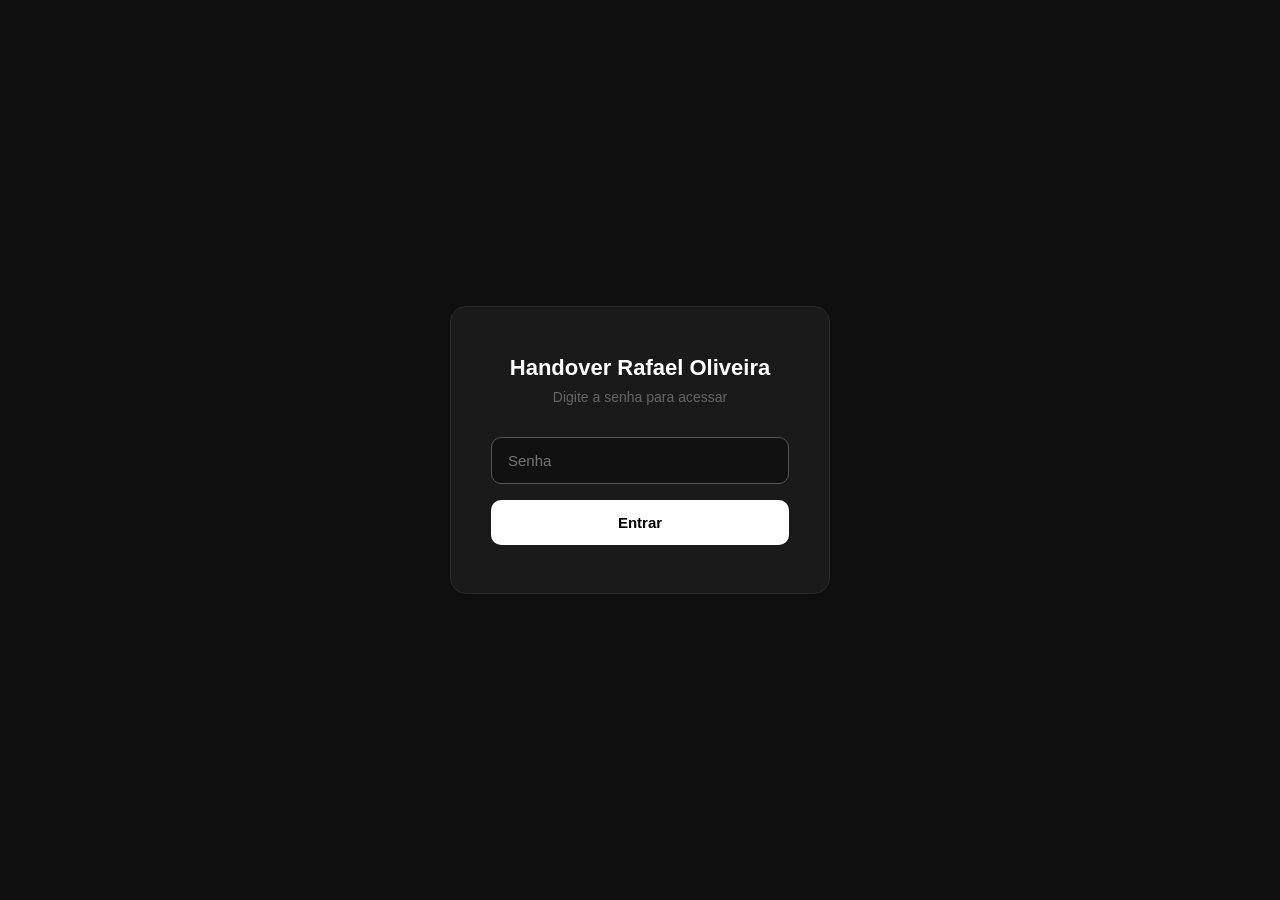
==== Handover Hub.html @ 0a09c005 "Initial deploy — Handover Rafael Oliveira" ====
<!DOCTYPE html>
<html lang="pt-BR">
<head>
<meta charset="UTF-8" />
<meta name="viewport" content="width=device-width, initial-scale=1.0" />
<title>Handover Hub — Base operacional de transição</title>
<script>if(sessionStorage.getItem('hh_auth')!=='1'){window.location.replace('index.html');}</script>
<link rel="stylesheet" href="styles.css" />
</head>
<body>
<div class="app">

  <!-- ===================== SIDEBAR ===================== -->
  <aside class="sidebar">
    <div class="brand" style="display:flex;flex-direction:column;align-items:center;gap:14px;padding:4px 8px 0;text-align:center;">
      <div style="width:210px;height:210px;border-radius:16px;overflow:hidden;border:2px solid #e9e9ee;box-shadow:0 4px 16px rgba(16,17,20,.08);flex:0 0 auto;">
        <img src="assets/profile.jpeg" alt="Foto de perfil" style="width:100%;height:100%;object-fit:cover;display:block;" />
      </div>
      <div style="display:flex;flex-direction:column;line-height:1.1;align-items:center;">
        <b style="font-family:'Space Grotesk',sans-serif;font-weight:700;font-size:17px;letter-spacing:-0.03em;color:#f5f5fa;">Rafael Oliveira</b>
        <span style="font-family:'Space Mono',monospace;font-size:9.5px;letter-spacing:0.14em;text-transform:uppercase;color:#8b8d96;margin-top:5px;">DIRETOR DE PRODUTOS DIGITAIS</span>
      </div>
    </div>

    <div class="nav-label">Navegação</div>
    <nav class="nav" id="nav">
      <button class="nav-item active" data-page="home">
        <svg viewBox="0 0 24 24" fill="none" stroke="currentColor"><path d="M3 10.5 12 3l9 7.5"/><path d="M5 9.5V21h14V9.5"/><path d="M9.5 21v-6h5v6"/></svg>
        Home
      </button>
      <button class="nav-item" data-page="clientes">
        <svg viewBox="0 0 24 24" fill="none" stroke="currentColor"><rect x="3" y="3" width="8" height="8" rx="1.5"/><rect x="13" y="3" width="8" height="8" rx="1.5"/><rect x="3" y="13" width="8" height="8" rx="1.5"/><rect x="13" y="13" width="8" height="8" rx="1.5"/></svg>
        Clientes
        <span class="count">10</span>
      </button>
      <button class="nav-item" data-page="time">
        <svg viewBox="0 0 24 24" fill="none" stroke="currentColor"><circle cx="9" cy="8" r="3.2"/><path d="M3.5 20a5.5 5.5 0 0 1 11 0"/><path d="M16 5.2a3.2 3.2 0 0 1 0 5.6"/><path d="M17.5 14.4A5.5 5.5 0 0 1 20.5 20"/></svg>
        Time
        <span class="count">18</span>
      </button>
      <button class="nav-item" data-page="matriz">
        <svg viewBox="0 0 24 24" fill="none" stroke="currentColor"><rect x="3" y="4" width="18" height="16" rx="2"/><path d="M3 9h18"/><path d="M3 14.5h18"/><path d="M9 9v11"/></svg>
        Matriz Geral
      </button>
      <button class="nav-item" data-page="docs">
        <svg viewBox="0 0 24 24" fill="none" stroke="currentColor"><path d="M14 2H6a2 2 0 0 0-2 2v16a2 2 0 0 0 2 2h12a2 2 0 0 0 2-2V8z"/><polyline points="14 2 14 8 20 8"/><line x1="16" y1="13" x2="8" y2="13"/><line x1="16" y1="17" x2="8" y2="17"/><polyline points="10 9 9 9 8 9"/></svg>
        Documentação
      </button>
    </nav>

    </aside>

  <!-- ===================== MAIN ===================== -->
  <main class="main">
    <div class="topbar">
      <div class="crumb">
        <span>Handover Hub</span>
        <span class="sep">/</span>
        <span class="now" id="crumbNow">Home</span>
      </div>
      <div class="spacer"></div>
      <span class="date">03 JUN 2026</span>
    </div>

    <!-- ============ HOME ============ -->
    <section class="page" id="page-home">
      <div class="page-head">
        <div class="kicker">Dashboard executivo</div>
        <h1>Handover para WPP Commerce</h1>
        <p class="sub">Base operacional de transição das contas, projetos, responsáveis e próximos passos.</p>
      </div>

      <div class="kpi-grid" style="margin-top:34px;">
        <div class="kpi">
          <div class="tag"><span class="d" style="background:var(--slate)"></span><span>Mapeadas</span></div>
          <div class="num">10</div>
          <div class="lbl">Clientes / frentes mapeadas</div>
        </div>
        <div class="kpi">
          <div class="tag"><span class="d" style="background:var(--green)"></span><span>Em execução</span></div>
          <div class="num">4</div>
          <div class="lbl">Projetos ativos</div>
        </div>
        <div class="kpi">
          <div class="tag"><span class="d" style="background:var(--blue)"></span><span>Recorrente</span></div>
          <div class="num">4</div>
          <div class="lbl">Contas em sustentação</div>
        </div>
        <div class="kpi">
          <div class="tag"><span class="d" style="background:var(--amber)"></span><span>Pipeline</span></div>
          <div class="num">1</div>
          <div class="lbl">Aguardando início</div>
        </div>
        <div class="kpi">
          <div class="tag"><span class="d" style="background:var(--violet)"></span><span>Comercial</span></div>
          <div class="num">1</div>
          <div class="lbl">Propostas em aberto</div>
        </div>
        <div class="kpi is-alert">
          <div class="tag"><span class="d" style="background:var(--red)"></span><span>Crítico</span></div>
          <div class="num">3</div>
          <div class="lbl">Projetos em risco alto</div>
        </div>
      </div>

      <!-- Atenção imediata -->
      <div class="section-head">
        <h2>Atenção imediata</h2>
        <span class="meta">PRIORIDADE MÁXIMA</span>
        <span class="rule"></span>
      </div>
      <div class="alert-card">
        <div class="stripe"></div>
        <div class="inner">
          <div class="top">
            <span class="nm">Blip · Novo site</span>
            <span class="badge green"><span class="bd"></span>Ativo em execução</span>
            <span class="badge red"><span class="bd"></span>Risco alto</span>
            <span class="badge type">Projeto · Tech · Produto</span>
          </div>
          <div class="alert-grid">
            <div class="field">
              <div class="k">NOVOS GESTORES RESPONSÁVEIS</div>
              <div class="v">Douglas Bortoliero · Mickael Riviere</div>
            </div>
            <div class="field">
              <div class="k">Frente principal</div>
              <div class="v lead">Novo site / Redesign / Wordpress / Elementor</div>
            </div>
            <div class="field">
              <div class="k">Próxima ação</div>
              <div class="v lead">Estamos atuando em cronograma reverso para 01/07, time desfalcado e alocado em outros projetos.</div>
            </div>
          </div>
          <div class="obs field">
            <div class="k">Observação</div>
            <div class="v">Projeto sensível, exige gestão próxima de cronograma, riscos, expectativas e comunicação. Acompanhamento político e operacional contínuo.</div>
          </div>
        </div>
      </div>

      <!-- Visão por status -->
      <div class="section-head">
        <h2>Visão por status</h2>
        <span class="meta">10 FRENTES</span>
        <span class="rule"></span>
      </div>
      <div class="status-cols">
        <div class="scol s-green">
          <div class="head">
            <div class="ttl"><span class="d" style="background:var(--green)"></span>Ativo em execução</div>
            <span class="ct">04</span>
          </div>
          <ul>
            <li><span class="mk" style="background:var(--green)"></span>Blip</li>
            <li><span class="mk" style="background:var(--green)"></span>Carvalho Hosken</li>
            <li><span class="mk" style="background:var(--green)"></span>Cyrela Vivaz</li>
            <li><span class="mk" style="background:var(--green)"></span>Texas Farm Bureau Insurance</li>
          </ul>
        </div>
        <div class="scol s-blue">
          <div class="head">
            <div class="ttl"><span class="d" style="background:var(--blue)"></span>Sustentação</div>
            <span class="ct">04</span>
          </div>
          <ul>
            <li><span class="mk" style="background:var(--blue)"></span>Cyrela</li>
            <li><span class="mk" style="background:var(--blue)"></span>Whirlpool</li>
            <li><span class="mk" style="background:var(--blue)"></span>Youse</li>
            <li><span class="mk" style="background:var(--blue)"></span>Potbelly</li>
          </ul>
        </div>
        <div class="scol s-amber">
          <div class="head">
            <div class="ttl"><span class="d" style="background:var(--amber)"></span>Aguardando início</div>
            <span class="ct">01</span>
          </div>
          <ul>
            <li><span class="mk" style="background:var(--amber)"></span>Red Robin</li>
          </ul>
        </div>
        <div class="scol s-violet">
          <div class="head">
            <div class="ttl"><span class="d" style="background:var(--violet)"></span>Proposta</div>
            <span class="ct">01</span>
          </div>
          <ul>
            <li><span class="mk" style="background:var(--violet)"></span>99 Academy</li>
          </ul>
        </div>
      </div>

    </section>

    <!-- ============ CLIENTES ============ -->
    <section class="page" id="page-clientes" hidden>
      <div class="page-head">
        <div class="kicker">Contas sob transição</div>
        <h1>Clientes e Projetos</h1>
        <p class="sub">Visão consolidada das contas sob transição, com status, responsáveis, time alocado e pontos de atenção.</p>
      </div>

      <div class="filters" id="filters">
        <button class="chip active" data-filter="todos">Todos <span class="ct">10</span></button>
        <button class="chip" data-filter="execucao">Ativo em execução <span class="ct">3</span></button>
        <button class="chip" data-filter="sustentacao">Sustentação <span class="ct">4</span></button>
        <button class="chip" data-filter="aguardando">Aguardando início <span class="ct">1</span></button>
        <button class="chip" data-filter="proposta">Proposta <span class="ct">1</span></button>
        <button class="chip" data-filter="risco">Risco alto <span class="ct">1</span></button>
      </div>

      <div class="client-list" id="clientGrid">
        <!-- cards injected below -->
      </div>
    </section>

    <!-- ============ TIME ============ -->
    <section class="page" id="page-time" hidden>
      <div class="page-head">
        <div class="kicker">Pessoas e alocação</div>
        <h1>Time sob minha gestão</h1>
        <p class="sub">Mapa das pessoas envolvidas nas frentes de continuidade, com função, projetos relacionados e percentual de alocação.</p>
      </div>
      <div class="team-grid" id="teamGrid"></div>
    </section>

    <!-- ============ MATRIZ ============ -->
    <section class="page" id="page-matriz" hidden>
      <div class="page-head">
        <div class="kicker">Consolidado operacional</div>
        <h1>Matriz Geral de Projetos</h1>
        <p class="sub">Tabela operacional consolidada com clientes, tipo de frente, novo responsável, próxima ação, risco e observações.</p>
      </div>
      <div class="table-wrap">
        <table class="matrix">
          <thead>
            <tr>
              <th>Cliente / Projeto</th>
              <th>Tipo</th>
              <th>Novo responsável WPP Commerce</th>
              <th>Próxima ação</th>
              <th>Risco</th>
              <th>Observações</th>
            </tr>
          </thead>
          <tbody id="matrixBody"></tbody>
        </table>
      </div>
      <div class="foot-note">
        <span>Campos marcados como</span><span class="ph">[ preencher ]</span><span>aguardam definição e devem ser atualizados ao longo da transição.</span>
      </div>
    </section>

      <!-- ============ DOCS ============ -->
    <section class="page" id="page-docs" hidden>
      <div class="page-head">
        <div class="kicker">Base de conhecimento</div>
        <h1>Documentação</h1>
        <p class="sub">Links e materiais de referência para a operação, transição e continuidade das contas.</p>
      </div>
      <div class="section-head"><h2>Sites e sistemas internos</h2><span class="rule"></span></div>
      <div class="client-list" id="docsAccList" style="margin-bottom:32px;">
        <div class="acc-item" id="doc-acc-jussi">
          <div class="acc-head">
            <div class="ah-name">
              <span class="nm">jussi.com.br</span>
              <span class="sub">Site institucional</span>
            </div>
            <div class="ah-meta"></div>
            <div class="ah-meta"></div>
            <div class="ah-badges"></div>
            <span class="acc-chevron"><svg viewBox="0 0 24 24" fill="none" stroke="currentColor"><polyline points="6 9 12 15 18 9"/></svg></span>
          </div>
          <div class="acc-body">
            <div class="ab-grid">
              <div class="field">
                <div class="k">GESTÃO</div>
                <div class="v lead">A gestão do site da Jussi está com o Mario Zuany no AWS da Jussi.</div>
              </div>
              <div class="field">
                <div class="k">FORMULÁRIOS DE CONTATO</div>
                <div class="v lead">Para acessar os formulários que entram pelo módulo de contato do site:
                  <a class="card-link" href="https://vs3437lc39.execute-api.us-east-1.amazonaws.com/default/sendMail?password=jussi-leads-2026" target="_blank" rel="noopener" style="margin-top:10px;display:inline-flex;align-items:center;">
                    <svg viewBox="0 0 24 24" fill="none" stroke="currentColor" stroke-width="1.7" style="width:14px;height:14px;margin-right:6px;flex-shrink:0;"><path d="M10 13a5 5 0 0 0 7 0l3-3a5 5 0 0 0-7-7l-1.5 1.5"/><path d="M14 11a5 5 0 0 0-7 0l-3 3a5 5 0 0 0 7 7l1.5-1.5"/></svg>
                    Acessar leads do formulário
                  </a>
                </div>
              </div>
            </div>
          </div>
        </div>
        <div class="acc-item">
          <div class="acc-head">
            <div class="ah-name">
              <span class="nm">Administração Geral dos emails Google Jussi</span>
              <span class="sub">Google Workspace</span>
            </div>
            <div class="ah-meta"></div>
            <div class="ah-meta"></div>
            <div class="ah-badges"></div>
            <span class="acc-chevron"><svg viewBox="0 0 24 24" fill="none" stroke="currentColor"><polyline points="6 9 12 15 18 9"/></svg></span>
          </div>
          <div class="acc-body">
            <div class="ab-grid">
              <div class="field">
                <div class="k">ADMINISTRADOR PRINCIPAL</div>
                <div class="v lead">Marcos Del Valle<br>
                  <a class="temail" href="mailto:marcos@jussi.com.br" style="margin-top:6px;display:inline-block;">marcos@jussi.com.br</a>
                </div>
              </div>
              <div class="field">
                <div class="k">PORTAL DE ADMINISTRAÇÃO</div>
                <div class="v lead">
                  <a class="card-link" href="https://admin.google.com/ac/accountsettings/profile?utm_source=app_launcher" target="_blank" rel="noopener" style="margin-top:4px;display:inline-flex;align-items:center;">
                    <svg viewBox="0 0 24 24" fill="none" stroke="currentColor" stroke-width="1.7" style="width:14px;height:14px;margin-right:6px;flex-shrink:0;"><path d="M10 13a5 5 0 0 0 7 0l3-3a5 5 0 0 0-7-7l-1.5 1.5"/><path d="M14 11a5 5 0 0 0-7 0l-3 3a5 5 0 0 0 7 7l1.5-1.5"/></svg>
                    Acessar Google Admin
                  </a>
                </div>
              </div>
            </div>
          </div>
        </div>
      </div>

      <div class="section-head"><h2>Ferramentas</h2><span class="rule"></span></div>
      <div class="client-list" id="docsToolsList" style="margin-bottom:32px;">
        <div class="acc-item">
          <div class="acc-head">
            <div class="ah-name">
              <span class="nm">Miro</span>
              <span class="sub">Colaboração visual</span>
            </div>
            <div class="ah-meta"></div>
            <div class="ah-meta"></div>
            <div class="ah-badges"></div>
            <span class="acc-chevron"><svg viewBox="0 0 24 24" fill="none" stroke="currentColor"><polyline points="6 9 12 15 18 9"/></svg></span>
          </div>
          <div class="acc-body">
            <div class="ab-grid">
              <div class="field">
                <div class="k">E-MAIL ADMINISTRADOR</div>
                <div class="v lead">
                  <a class="temail" href="mailto:financeiro@jussi.com.br" style="display:inline-block;">financeiro@jussi.com.br</a>
                </div>
              </div>
              <div class="field">
                <div class="k">PERMISSÕES</div>
                <div class="v lead">Controle de usuários e billing</div>
              </div>
            </div>
          </div>
        </div>
        <div class="acc-item">
          <div class="acc-head">
            <div class="ah-name">
              <span class="nm">SEMrush</span>
              <span class="sub">SEO &amp; Marketing</span>
            </div>
            <div class="ah-meta"></div>
            <div class="ah-meta"></div>
            <div class="ah-badges"></div>
            <span class="acc-chevron"><svg viewBox="0 0 24 24" fill="none" stroke="currentColor"><polyline points="6 9 12 15 18 9"/></svg></span>
          </div>
          <div class="acc-body">
            <div class="ab-grid">
              <div class="field">
                <div class="k">E-MAIL</div>
                <div class="v lead">
                  <a class="temail" href="mailto:seo.acessos@jussi.com.br" style="display:inline-block;">seo.acessos@jussi.com.br</a>
                </div>
              </div>
              <div class="field">
                <div class="k">SENHA</div>
                <div class="v lead" style="font-family:var(--font-mono);letter-spacing:0.05em;">Seo@2026</div>
              </div>
            </div>
          </div>
        </div>
        <div class="acc-item">
          <div class="acc-head">
            <div class="ah-name">
              <span class="nm">AppTweak</span>
              <span class="sub">ASO &amp; App Intelligence</span>
            </div>
            <div class="ah-meta"></div>
            <div class="ah-meta"></div>
            <div class="ah-badges">
              <span class="badge blue"><span class="bd"></span>Potbelly</span>
              <span class="badge type">Vendida em contrato</span>
            </div>
            <span class="acc-chevron"><svg viewBox="0 0 24 24" fill="none" stroke="currentColor"><polyline points="6 9 12 15 18 9"/></svg></span>
          </div>
          <div class="acc-body">
            <div class="ab-grid">
              <div class="field">
                <div class="k">CLIENTE</div>
                <div class="v lead">Potbelly — ferramenta vendida em contrato</div>
              </div>
              <div class="field">
                <div class="k">E-MAIL</div>
                <div class="v lead">
                  <a class="temail" href="mailto:potbelly.seotools@jussi.com.br" style="display:inline-block;">potbelly.seotools@jussi.com.br</a>
                </div>
              </div>
              <div class="field">
                <div class="k">SENHA</div>
                <div class="v lead" style="font-family:var(--font-mono);letter-spacing:0.05em;">SEOJussi2024!</div>
              </div>
            </div>
          </div>
        </div>
        <div class="acc-item">
          <div class="acc-head">
            <div class="ah-name">
              <span class="nm">Screaming Frog</span>
              <span class="sub">SEO</span>
            </div>
            <div class="ah-meta"></div>
            <div class="ah-meta"></div>
            <div class="ah-badges"></div>
            <span class="acc-chevron"><svg viewBox="0 0 24 24" fill="none" stroke="currentColor"><polyline points="6 9 12 15 18 9"/></svg></span>
          </div>
          <div class="acc-body">
            <div class="ab-grid">
              <div class="field">
                <div class="k">USUÁRIO</div>
                <div class="v lead" style="font-family:var(--font-mono);letter-spacing:0.05em;">seo2019</div>
              </div>
              <div class="field">
                <div class="k">SENHA</div>
                <div class="v lead" style="font-family:var(--font-mono);letter-spacing:0.05em;">Seojussi2019</div>
              </div>
            </div>
          </div>
        </div>
        <div class="acc-item">
          <div class="acc-head">
            <div class="ah-name">
              <span class="nm">Buddy.works</span>
              <span class="sub">CI/CD &amp; Deploy</span>
            </div>
            <div class="ah-meta"></div>
            <div class="ah-meta"></div>
            <div class="ah-badges"></div>
            <span class="acc-chevron"><svg viewBox="0 0 24 24" fill="none" stroke="currentColor"><polyline points="6 9 12 15 18 9"/></svg></span>
          </div>
          <div class="acc-body">
            <div class="ab-grid">
              <div class="field full">
                <div class="k">ACESSO</div>
                <div class="v lead">Mario Zuany — <a class="temail" href="mailto:mario.zuany@jussi.com.br" style="display:inline;">mario.zuany@jussi.com.br</a></div>
              </div>
            </div>
          </div>
        </div>
        <div class="acc-item">
          <div class="acc-head">
            <div class="ah-name">
              <span class="nm">AWS Jussi</span>
              <span class="sub">Cloud Infrastructure</span>
            </div>
            <div class="ah-meta"></div>
            <div class="ah-meta"></div>
            <div class="ah-badges"></div>
            <span class="acc-chevron"><svg viewBox="0 0 24 24" fill="none" stroke="currentColor"><polyline points="6 9 12 15 18 9"/></svg></span>
          </div>
          <div class="acc-body">
            <div class="ab-grid">
              <div class="field full">
                <div class="k">ACESSO</div>
                <div class="v lead">Mario Zuany — <a class="temail" href="mailto:mario.zuany@jussi.com.br" style="display:inline;">mario.zuany@jussi.com.br</a></div>
              </div>
            </div>
          </div>
        </div>
        <div class="acc-item">
          <div class="acc-head">
            <div class="ah-name">
              <span class="nm">Bitbucket</span>
              <span class="sub">Repositório de código</span>
            </div>
            <div class="ah-meta"></div>
            <div class="ah-meta"></div>
            <div class="ah-badges"></div>
            <span class="acc-chevron"><svg viewBox="0 0 24 24" fill="none" stroke="currentColor"><polyline points="6 9 12 15 18 9"/></svg></span>
          </div>
          <div class="acc-body">
            <div class="ab-grid">
              <div class="field full">
                <div class="k">ACESSO</div>
                <div class="v lead">Mario Zuany — <a class="temail" href="mailto:mario.zuany@jussi.com.br" style="display:inline;">mario.zuany@jussi.com.br</a></div>
              </div>
            </div>
          </div>
        </div>
      </div>

      <div class="section-head"><h2>Links importantes</h2><span class="rule"></span></div>
      <div class="card" style="padding:8px;">
        <div class="action-row action-row-2col">
          <span class="idx">01</span>
          <div><div class="ck">Documento</div><a class="card-link" href="https://904460af-c98c-4156-a7d8-f411d33a8865.claudeusercontent.com/v1/design/projects/904460af-c98c-4156-a7d8-f411d33a8865/serve/uploads/Novos%20gestores%20-%20IPD%20J%C3%BCssi.xlsx?t=d0e7472dbdd72bfd7b7713b0215a8631af87a5cc55091633d0e8e80821059837.ccc6e02a-0037-4035-b90c-afde2135a6f7.179d3700-16f3-4d0c-891f-793c3bf899e3.1780527859.fp&direct=1" target="_blank" rel="noopener" style="margin-top:4px;display:inline-flex;"><svg viewBox="0 0 24 24" fill="none" stroke="currentColor" stroke-width="1.7" style="width:14px;height:14px;margin-right:6px;"><path d="M10 13a5 5 0 0 0 7 0l3-3a5 5 0 0 0-7-7l-1.5 1.5"/><path d="M14 11a5 5 0 0 0-7 0l-3 3a5 5 0 0 0 7 7l1.5-1.5"/></svg> Novos gestores — IPD Jüssi.xlsx</a></div>
          <div><div class="ck">Descrição</div><div class="v lead">Mapeamento de novos gestores IPD Jüssi para WPP Commerce</div></div>
          </div>
        <div class="action-row action-row-2col">
          <span class="idx">02</span>
          <div><div class="ck">Documento</div><a class="card-link" href="https://docs.google.com/spreadsheets/d/1WzCMW3T7CoRFsC67zHWJkdzmmSABt04kD4ikTnphC2E/edit?gid=1046062129#gid=1046062129" target="_blank" rel="noopener" style="margin-top:4px;display:inline-flex;"><svg viewBox="0 0 24 24" fill="none" stroke="currentColor" stroke-width="1.7" style="width:14px;height:14px;margin-right:6px;"><path d="M10 13a5 5 0 0 0 7 0l3-3a5 5 0 0 0-7-7l-1.5 1.5"/><path d="M14 11a5 5 0 0 0-7 0l-3 3a5 5 0 0 0 7 7l1.5-1.5"/></svg> Controle interno de faturamento Whirlpool — Jüssi</a></div>
          <div><div class="ck">Descrição</div><div class="v lead">Controle interno de faturamento Whirlpool — Jüssi</div></div>
        </div>
        <div class="action-row action-row-2col">
          <span class="idx">03</span>
          <div><div class="ck">Documento</div><a class="card-link" href="https://docs.google.com/spreadsheets/d/1P5_ISv_azpzKm2O44WyDeuB-LhOD38kiWl5KU2Yjz_8/edit?gid=1326159355#gid=1326159355" target="_blank" rel="noopener" style="margin-top:4px;display:inline-flex;"><svg viewBox="0 0 24 24" fill="none" stroke="currentColor" stroke-width="1.7" style="width:14px;height:14px;margin-right:6px;"><path d="M10 13a5 5 0 0 0 7 0l3-3a5 5 0 0 0-7-7l-1.5 1.5"/><path d="M14 11a5 5 0 0 0-7 0l-3 3a5 5 0 0 0 7 7l1.5-1.5"/></svg> Planilha de fornecedores da Whirlpool</a></div>
          <div><div class="ck">Descrição</div><div class="v lead">Planilha de fornecedores da Whirlpool</div></div>
          </div>
      </div>
    </section>

</main>
</div>

<script src="app.js"></script>
</body>
</html>
---- styles.css ----
/* ============================================================
   HANDOVER HUB — Design System
   WPP-inspired: editorial, monochrome, executive, operational
   ============================================================ */

@import url('https://fonts.googleapis.com/css2?family=Space+Grotesk:wght@400;500;600;700&family=Manrope:wght@400;500;600;700;800&family=Space+Mono:wght@400;700&display=swap');

:root {
  /* Surfaces */
  --bg:            #0e0e11;
  --bg-deep:       #0a0a0d;
  --card:          #17171c;
  --card-2:        #1c1c22;

  /* Ink */
  --ink:           #e8e8f0;
  --ink-strong:    #f5f5fa;
  --ink-2:         #9898a8;
  --ink-3:         #5e5e70;
  --ink-4:         #3a3a48;

  /* Lines */
  --line:          #242430;
  --line-2:        #2c2c3a;
  --line-strong:   #38384a;

  /* Institutional accent */
  --accent:        #f5f5fa;
  --accent-soft:   #1e1e28;

  /* Functional — vivid on dark */
  --green:         oklch(0.72 0.16 155);
  --green-bg:      oklch(0.2 0.05 155);
  --green-bd:      oklch(0.3 0.09 155);

  --amber:         oklch(0.78 0.16 70);
  --amber-bg:      oklch(0.2 0.06 75);
  --amber-bd:      oklch(0.3 0.1 75);

  --red:           oklch(0.7 0.2 25);
  --red-bg:        oklch(0.18 0.06 25);
  --red-bd:        oklch(0.3 0.1 25);

  --blue:          oklch(0.72 0.17 250);
  --blue-bg:       oklch(0.18 0.05 250);
  --blue-bd:       oklch(0.3 0.09 255);

  --violet:        oklch(0.72 0.18 295);
  --violet-bg:     oklch(0.18 0.05 295);
  --violet-bd:     oklch(0.3 0.09 295);

  --slate:         oklch(0.65 0.015 260);
  --slate-bg:      oklch(0.2 0.007 260);
  --slate-bd:      oklch(0.3 0.01 260);

  /* Shadows */
  --sh-sm: 0 1px 2px rgba(0,0,0,.3), 0 1px 3px rgba(0,0,0,.2);
  --sh-md: 0 1px 2px rgba(0,0,0,.4), 0 4px 16px rgba(0,0,0,.3);
  --sh-lg: 0 2px 4px rgba(0,0,0,.4), 0 12px 32px rgba(0,0,0,.4);

  --r-sm: 8px;
  --r-md: 12px;
  --r-lg: 16px;
  --r-xl: 22px;

  --sidebar-w: 320px;
  --maxw: 1320px;

  --font-display: 'Space Grotesk', system-ui, sans-serif;
  --font-ui: 'Manrope', system-ui, sans-serif;
  --font-mono: 'Space Mono', ui-monospace, monospace;
}

* { box-sizing: border-box; margin: 0; padding: 0; }

html { -webkit-font-smoothing: antialiased; text-rendering: optimizeLegibility; }

body {
  font-family: var(--font-ui);
  background: var(--bg);
  color: var(--ink);
  font-size: 15px;
  line-height: 1.5;
  letter-spacing: -0.005em;
}

::selection { background: var(--ink); color: #fff; }

/* ---------- Layout shell ---------- */
.app { display: flex; min-height: 100vh; }

.sidebar {
  width: var(--sidebar-w);
  flex: 0 0 var(--sidebar-w);
  background: var(--card);
  border-right: 1px solid var(--line);
  position: sticky;
  top: 0;
  height: 100vh;
  display: flex;
  flex-direction: column;
  padding: 26px 18px 18px;
  z-index: 20;
}

.brand { display: flex; flex-direction: column; align-items: center; gap: 14px; padding: 4px 8px 0; text-align: center; }
.brand-photo {
  width: 300px; height: 300px; border-radius: 20px; overflow: hidden;
  border: 2px solid var(--line-2); box-shadow: var(--sh-md); flex: 0 0 auto;
}
.brand-photo img { width: 100%; height: 100%; object-fit: cover; display: block; }
.brand .wm { display: flex; flex-direction: column; line-height: 1.1; align-items: center; }
.brand .wm b {
  font-family: var(--font-display); font-weight: 700; font-size: 17px;
  letter-spacing: -0.03em; color: var(--ink-strong);
}
.brand .wm span {
  font-family: var(--font-mono); font-size: 9.5px; letter-spacing: 0.14em;
  text-transform: uppercase; color: var(--ink-3); margin-top: 5px;
}

.nav-label {
  font-family: var(--font-mono); font-size: 10px; letter-spacing: 0.16em;
  text-transform: uppercase; color: var(--ink-strong);
  padding: 0 10px; margin: 30px 0 10px;
}

.nav { display: flex; flex-direction: column; gap: 3px; }
.nav-item {
  display: flex; align-items: center; gap: 12px;
  padding: 10px 11px; border-radius: 10px;
  color: var(--ink-2); font-weight: 600; font-size: 14.5px;
  cursor: pointer; border: none; background: none; width: 100%;
  text-align: left; transition: background .16s, color .16s;
  letter-spacing: -0.01em; font-family: var(--font-ui);
}
.nav-item svg { width: 19px; height: 19px; flex: 0 0 auto; stroke-width: 1.7; }
.nav-item:hover { background: var(--bg-deep); color: var(--ink); }
.nav-item.active { background: #ffffff; color: #0b0b0d; }
.nav-item .count {
  margin-left: auto; font-family: var(--font-mono); font-size: 11px;
  color: var(--ink-4); background: var(--bg-deep); border-radius: 6px;
  padding: 2px 7px; font-weight: 700;
}
.nav-item.active .count { background: rgba(255,255,255,.16); color: rgba(255,255,255,.8); }

.side-foot { margin-top: auto; padding: 14px 12px 4px; border-top: 1px solid var(--line); }
.side-foot .row { display: flex; align-items: center; gap: 9px; }
.side-foot .dot { width: 8px; height: 8px; border-radius: 50%; background: var(--green); box-shadow: 0 0 0 3px var(--green-bg); }
.side-foot b { font-size: 12.5px; color: var(--ink); font-weight: 700; }
.side-foot p { font-size: 11.5px; color: var(--ink-3); margin-top: 7px; line-height: 1.45; }

/* ---------- Main ---------- */
.main { flex: 1 1 auto; min-width: 0; display: flex; flex-direction: column; }

.topbar {
  position: sticky; top: 0; z-index: 15;
  display: flex; align-items: center; gap: 16px;
  padding: 15px 40px;
  background: rgba(14,14,17,.88);
  backdrop-filter: saturate(180%) blur(12px);
  border-bottom: 1px solid var(--line);
}
.crumb { display: flex; align-items: center; gap: 9px; font-size: 13px; color: var(--ink-3); font-weight: 600; }
.crumb .sep { color: var(--ink-4); }
.crumb .now { color: var(--ink); }
.topbar .spacer { flex: 1; }
.pill-live {
  display: inline-flex; align-items: center; gap: 8px;
  font-size: 12.5px; font-weight: 700; color: var(--ink);
  background: var(--card); border: 1px solid var(--line-2);
  padding: 7px 13px; border-radius: 999px; box-shadow: var(--sh-sm); display: none;
}
.pill-live .dot { width: 7px; height: 7px; border-radius: 50%; background: var(--green); }
.pill-live .dot::after { content:''; }
.topbar .date { font-family: var(--font-mono); font-size: 12px; color: var(--ink-3); letter-spacing: .02em; }

.page { padding: 38px 40px 64px; max-width: var(--maxw); width: 100%; margin: 0 auto; }
.page[hidden] { display: none; }

/* ---------- Page header ---------- */
.kicker {
  font-family: var(--font-mono); font-size: 11px; letter-spacing: 0.18em;
  text-transform: uppercase; color: var(--ink-3); margin-bottom: 14px;
  display: flex; align-items: center; gap: 10px;
}
.kicker::before { content:''; width: 22px; height: 1px; background: var(--ink-4); }
.page-head h1 {
  font-family: var(--font-display); font-weight: 700; font-size: 38px;
  letter-spacing: -0.035em; color: var(--ink-strong); line-height: 1.04;
}
.page-head .sub { color: var(--ink-2); font-size: 16px; margin-top: 12px; max-width: 720px; line-height: 1.5; }

.section-head { display: flex; align-items: baseline; gap: 14px; margin: 44px 0 18px; }
.section-head h2 {
  font-family: var(--font-display); font-weight: 600; font-size: 19px;
  letter-spacing: -0.02em; color: var(--ink-strong);
}
.section-head .meta { font-family: var(--font-mono); font-size: 11px; color: var(--ink-3); letter-spacing: .04em; }
.section-head .rule { flex: 1; height: 1px; background: var(--line-2); align-self: center; }

/* ---------- Cards ---------- */
.card { background: var(--card); border: 1px solid var(--line); border-radius: var(--r-lg); box-shadow: var(--sh-sm); }

/* KPI grid */
.kpi-grid { display: grid; grid-template-columns: repeat(6, 1fr); gap: 14px; }
.kpi {
  background: var(--card); border: 1px solid var(--line); border-radius: var(--r-md);
  padding: 18px 18px 16px; box-shadow: var(--sh-sm); position: relative; overflow: hidden;
  transition: box-shadow .18s, transform .18s, border-color .18s;
}
.kpi:hover { box-shadow: var(--sh-md); transform: translateY(-2px); }
.kpi .tag { display: flex; align-items: center; gap: 7px; }
.kpi .tag .d { width: 8px; height: 8px; border-radius: 2px; }
.kpi .tag span {
  font-family: var(--font-mono); font-size: 10px; letter-spacing: .08em;
  text-transform: uppercase; color: var(--ink-3); font-weight: 700;
}
.kpi .num { font-family: var(--font-display); font-weight: 700; font-size: 46px; letter-spacing: -0.04em; color: var(--ink-strong); line-height: 1; margin: 16px 0 8px; }
.kpi .lbl { font-size: 12.5px; color: var(--ink-2); font-weight: 600; line-height: 1.35; }
.kpi.is-alert { border-color: var(--red-bd); background: linear-gradient(180deg, var(--red-bg), var(--card) 60%); }
.kpi.is-alert .num { color: var(--red); }

/* ---------- Badges ---------- */
.badge {
  display: inline-flex; align-items: center; gap: 6px;
  font-size: 12px; font-weight: 700; letter-spacing: -0.01em;
  padding: 4px 10px; border-radius: 999px; white-space: nowrap;
  border: 1px solid transparent; line-height: 1.3;
}
.badge .bd { width: 6px; height: 6px; border-radius: 50%; }
.badge.green  { color: var(--green);  background: var(--green-bg);  border-color: var(--green-bd); }
.badge.green .bd  { background: var(--green); }
.badge.amber  { color: var(--amber);  background: var(--amber-bg);  border-color: var(--amber-bd); }
.badge.amber .bd  { background: var(--amber); }
.badge.red    { color: var(--red);    background: var(--red-bg);    border-color: var(--red-bd); }
.badge.red .bd    { background: var(--red); }
.badge.blue   { color: var(--blue);   background: var(--blue-bg);   border-color: var(--blue-bd); }
.badge.blue .bd   { background: var(--blue); }
.badge.violet { color: var(--violet); background: var(--violet-bg); border-color: var(--violet-bd); }
.badge.violet .bd { background: var(--violet); }
.badge.slate  { color: var(--slate);  background: var(--slate-bg);  border-color: var(--slate-bd); }
.badge.slate .bd  { background: var(--slate); }

.badge.type {
  color: var(--ink-2); background: transparent; border-color: var(--line-2);
  font-family: var(--font-mono); font-size: 10.5px; font-weight: 700;
  text-transform: uppercase; letter-spacing: .06em; padding: 3px 9px;
}

/* Placeholder tag */
.ph {
  font-family: var(--font-mono); font-size: 11.5px; font-weight: 400;
  color: var(--ink-4); background: repeating-linear-gradient(45deg, #fafafb, #fafafb 6px, #f3f3f5 6px, #f3f3f5 12px);
  border: 1px dashed var(--line-strong); border-radius: 6px;
  padding: 2px 8px; display: inline-block; letter-spacing: -0.01em;
}

/* ---------- Atenção imediata ---------- */
.alert-card {
  border: 1px solid var(--red-bd); border-radius: var(--r-lg);
  background: linear-gradient(115deg, var(--red-bg), var(--card) 42%);
  box-shadow: var(--sh-md); overflow: hidden; display: grid;
  grid-template-columns: 6px 1fr;
}
.alert-card .stripe { background: var(--red); }
.alert-card .inner { padding: 26px 28px; }
.alert-card .top { display: flex; align-items: center; gap: 12px; flex-wrap: wrap; }
.alert-card .top .nm { font-family: var(--font-display); font-weight: 700; font-size: 24px; letter-spacing: -0.025em; color: var(--ink-strong); }
.alert-grid { display: grid; grid-template-columns: repeat(3, 1fr); gap: 22px 32px; margin-top: 22px; }
.field .k { font-family: var(--font-mono); font-size: 10px; letter-spacing: .1em; text-transform: uppercase; color: var(--ink-3); font-weight: 700; margin-bottom: 7px; }
.field .v { font-size: 14.5px; color: var(--ink); font-weight: 600; line-height: 1.45; }
.field .v.lead { font-weight: 500; color: var(--ink-2); }
.alert-card .obs { margin-top: 22px; padding-top: 20px; border-top: 1px solid var(--red-bd); }
.alert-card .obs .v { font-weight: 500; color: var(--ink-2); max-width: 880px; }

/* ---------- Status columns ---------- */
.status-cols { display: grid; grid-template-columns: repeat(4, 1fr); gap: 16px; }
.scol {
  background: var(--card); border: 1px solid var(--line-2); border-radius: var(--r-md);
  padding: 0 0 14px; box-shadow: var(--sh-sm); overflow: hidden;
  border-top: 3px solid var(--slate);
}
.scol.s-green  { border-top-color: var(--green); }
.scol.s-blue   { border-top-color: var(--blue); }
.scol.s-amber  { border-top-color: var(--amber); }
.scol.s-violet { border-top-color: var(--violet); }

.scol .head {
  display: flex; align-items: center; justify-content: space-between;
  padding: 15px 16px; margin-bottom: 12px; border-bottom: 1px solid var(--line);
}
.scol.s-green  .head { background: var(--green-bg); }
.scol.s-blue   .head { background: var(--blue-bg); }
.scol.s-amber  .head { background: var(--amber-bg); }
.scol.s-violet .head { background: var(--violet-bg); }

.scol .head .ttl { display: flex; align-items: center; gap: 9px; font-weight: 700; font-size: 14px; letter-spacing: -0.01em; }
.scol .head .ttl .d { width: 9px; height: 9px; border-radius: 3px; }
.scol.s-green  .head .ttl { color: var(--green); }
.scol.s-blue   .head .ttl { color: var(--blue); }
.scol.s-amber  .head .ttl { color: var(--amber); }
.scol.s-violet .head .ttl { color: var(--violet); }

.scol .head .ct {
  font-family: var(--font-mono); font-size: 12px; font-weight: 700; color: #fff;
  background: var(--slate); border-radius: 6px; padding: 2px 8px; line-height: 1.4;
}
.scol.s-green  .head .ct { background: var(--green); }
.scol.s-blue   .head .ct { background: var(--blue); }
.scol.s-amber  .head .ct { background: var(--amber); }
.scol.s-violet .head .ct { background: var(--violet); }

.scol ul { list-style: none; display: flex; flex-direction: column; gap: 8px; padding: 0 14px; }
.scol li {
  display: flex; align-items: center; gap: 11px; font-size: 14.5px; font-weight: 700;
  color: var(--ink-strong); padding: 11px 13px; background: var(--card);
  border: 1px solid var(--line-2); border-radius: var(--r-sm); box-shadow: var(--sh-sm);
  transition: border-color .14s, transform .14s;
}
.scol li:hover { transform: translateX(2px); }
.scol.s-green  li:hover { border-color: var(--green-bd); }
.scol.s-blue   li:hover { border-color: var(--blue-bd); }
.scol.s-amber  li:hover { border-color: var(--amber-bd); }
.scol.s-violet li:hover { border-color: var(--violet-bd); }
.scol li .mk { width: 5px; height: 20px; border-radius: 3px; flex: 0 0 auto; }

/* ---------- Próximas ações table-ish ---------- */
.actions-card { padding: 8px 8px; }
.action-row { display: grid; grid-template-columns: 28px 1fr 1.1fr 0.7fr; gap: 18px; align-items: center; padding: 16px 16px; border-radius: var(--r-sm); }
.action-row + .action-row { border-top: 1px solid var(--line); }
.action-row .idx { font-family: var(--font-mono); font-size: 12px; color: var(--ink-4); font-weight: 700; }
.action-row .ck { font-family: var(--font-mono); font-size: 10px; letter-spacing: .1em; text-transform: uppercase; color: var(--ink-3); margin-bottom: 6px; }

/* ---------- Clientes accordion ---------- */
.filters { display: flex; flex-wrap: wrap; gap: 9px; margin: 28px 0 4px; }
.chip {
  font-family: var(--font-ui); font-size: 13px; font-weight: 600; color: var(--ink-2);
  background: var(--card); border: 1px solid var(--line-2); border-radius: 999px;
  padding: 8px 15px; cursor: pointer; transition: all .15s; display: inline-flex; align-items: center; gap: 8px;
}
.chip .ct { font-family: var(--font-mono); font-size: 11px; color: var(--ink-4); font-weight: 700; }
.chip:hover { border-color: var(--line-strong); color: var(--ink); }
.chip.active { background: #f5f5fa; color: #0e0e11; border-color: #f5f5fa; }
.chip.active .ct { color: rgba(14,14,17,.6); }

.client-list { display: flex; flex-direction: column; gap: 10px; margin-top: 22px; }

.acc-item {
  background: var(--card); border: 1px solid var(--line-2); border-radius: var(--r-lg);
  box-shadow: var(--sh-sm); overflow: hidden;
  border-left: 4px solid var(--slate);
  transition: box-shadow .18s;
}
.acc-item.open { box-shadow: var(--sh-md); }
.acc-item.risk-alto  { border-left-color: var(--red); }
.acc-item.risk-medio { border-left-color: var(--amber); }
.acc-item.risk-baixo { border-left-color: var(--green); }
.acc-item.risk-val   { border-left-color: var(--slate); }

.acc-head {
  display: grid;
  grid-template-columns: minmax(200px, 2fr) minmax(120px, 1fr) minmax(120px, 1fr) 32px;
  gap: 10px 24px;
  align-items: center;
  padding: 16px 20px;
  cursor: pointer;
  user-select: none;
  transition: background .14s;
}
.acc-head:hover { background: var(--card-2); }

.acc-head .ah-name { display: flex; flex-direction: column; gap: 4px; min-width: 0; }
.acc-head .ah-name .sub { font-family: var(--font-mono); font-size: 10px; letter-spacing: .1em; text-transform: uppercase; color: var(--ink-3); font-weight: 700; }
.acc-head .ah-name .nm { font-family: var(--font-display); font-weight: 700; font-size: 17px; letter-spacing: -0.025em; color: var(--ink-strong); white-space: nowrap; overflow: hidden; text-overflow: ellipsis; }
.acc-head .ah-name .ah-badges { margin-top: 6px; }

.acc-head .ah-meta { display: flex; flex-direction: column; gap: 3px; }
.acc-head .ah-meta .mk { font-family: var(--font-mono); font-size: 10px; letter-spacing: .08em; text-transform: uppercase; color: var(--ink-3); font-weight: 700; }
.acc-head .ah-meta .mv { font-size: 13px; color: var(--ink-2); font-weight: 600; max-width: 220px; white-space: nowrap; overflow: hidden; text-overflow: ellipsis; }

.acc-head .ah-badges { display: flex; gap: 7px; flex-wrap: wrap; align-items: center; }

.acc-chevron {
  width: 28px; height: 28px; display: grid; place-items: center;
  border-radius: 8px; background: var(--card-2); border: 1px solid var(--line);
  color: var(--ink-3); transition: transform .22s, background .15s; flex: 0 0 auto;
  align-self: center;
}
.acc-item.open .acc-chevron { transform: rotate(180deg); background: var(--accent-soft); }
.acc-chevron svg { width: 14px; height: 14px; stroke-width: 2.2; }

.acc-body { display: none; padding: 0 24px 22px; border-top: 1px solid var(--line); }
.acc-item.open .acc-body { display: block; }
.acc-body .ab-grid { display: grid; grid-template-columns: 1fr 1fr; gap: 18px 28px; padding-top: 20px; }
.acc-body .ab-grid .field.full { grid-column: 1 / -1; }

.team-table { display: flex; flex-direction: column; gap: 6px; margin-top: 10px; }
.trow {
  display: grid; grid-template-columns: 1.6fr 1.6fr 1.6fr; gap: 10px 16px;
  align-items: center; padding: 9px 12px; border-radius: var(--r-sm);
  background: var(--card-2); border: 1px solid var(--line); font-size: 13px;
}
.tgroup-label {
  font-family: var(--font-mono); font-size: 10px; letter-spacing: .12em;
  text-transform: uppercase; color: var(--blue); font-weight: 700;
  padding: 10px 0 4px; border-top: 1px solid var(--line); margin-top: 4px;
}
.tgroup-label:first-child { border-top: none; margin-top: 0; padding-top: 6px; }
.tperson { display: flex; align-items: center; gap: 10px; }
.tavatar { width: 36px; height: 36px; border-radius: 9px; object-fit: cover; flex: 0 0 auto; border: 1px solid var(--line-2); }
.tavatar-init {
  width: 36px; height: 36px; border-radius: 9px; flex: 0 0 auto;
  background: var(--card-2); border: 1px solid var(--line-2);
  display: grid; place-items: center;
  font-family: var(--font-display); font-weight: 700; font-size: 15px; color: var(--ink-2);
}
.tname  { font-weight: 700; color: var(--ink-strong); }
.trole  { color: var(--ink-2); font-size: 12.5px; }
.temail { color: var(--blue); font-size: 12px; font-family: var(--font-mono); text-decoration: none; }
.temail:hover { text-decoration: underline; }

.acc-body .ab-foot {
  margin-top: 18px; padding-top: 16px; border-top: 1px solid var(--line);
  display: flex; align-items: flex-start; justify-content: space-between; gap: 20px; flex-wrap: wrap;
}
.card-link { display: inline-flex; align-items: center; gap: 7px; font-size: 13px; font-weight: 600; color: var(--blue); text-decoration: none; }
.card-link svg { width: 14px; height: 14px; stroke-width: 1.8; }
.card-link:hover { text-decoration: underline; opacity: .85; }
.team-chips { display: flex; flex-wrap: wrap; gap: 7px; }
.tchip { font-size: 12.5px; font-weight: 600; color: var(--ink); background: var(--card-2); border: 1px solid var(--line-2); border-radius: 7px; padding: 4px 10px; }


/* ---------- Time ---------- */
.team-grid { display: grid; grid-template-columns: repeat(3, 1fr); gap: 18px; margin-top: 26px; }
.person {
  background: var(--card); border: 1px solid var(--line); border-radius: var(--r-lg);
  box-shadow: var(--sh-sm); padding: 24px; transition: box-shadow .18s, transform .18s;
}
.person:hover { box-shadow: var(--sh-md); transform: translateY(-2px); }
.person .top { display: flex; align-items: center; gap: 16px; }
.avatar {
  width: 64px; height: 64px; border-radius: 14px; flex: 0 0 auto;
  display: grid; place-items: center; font-family: var(--font-display); font-weight: 700;
  font-size: 20px; letter-spacing: -0.03em; color: #fff; background: var(--ink-strong);
}
.person .top .who h3 { font-family: var(--font-display); font-weight: 700; font-size: 19px; letter-spacing: -0.025em; color: var(--ink-strong); }
.person .top .who .role { font-size: 13px; color: var(--ink-2); margin-top: 4px; font-weight: 600; display: flex; align-items: center; gap: 8px; }
.person .body { margin-top: 20px; display: flex; flex-direction: column; gap: 18px; }
.person .alloc { margin-top: 4px; }
.person .alloc .bar { height: 8px; background: var(--bg-deep); border-radius: 999px; overflow: hidden; margin-top: 9px; border: 1px solid var(--line); }
.person .alloc .bar i { display: block; height: 100%; background: var(--ink-strong); border-radius: 999px; }
.person .alloc .barrow { display: flex; align-items: center; justify-content: space-between; }
.person .alloc .barrow b { font-family: var(--font-mono); font-size: 12px; color: var(--ink-3); }

/* ---------- Matriz table ---------- */
.table-wrap { margin-top: 26px; background: var(--card); border: 1px solid var(--line); border-radius: var(--r-lg); box-shadow: var(--sh-sm); overflow: hidden; }
table.matrix { width: 100%; border-collapse: collapse; }
table.matrix thead th {
  text-align: left; font-family: var(--font-mono); font-size: 10.5px; letter-spacing: .1em;
  text-transform: uppercase; color: var(--ink-3); font-weight: 700;
  padding: 16px 18px; border-bottom: 1px solid var(--line-2); background: var(--card-2); white-space: nowrap;
}
table.matrix tbody td { padding: 17px 18px; border-bottom: 1px solid var(--line); vertical-align: top; font-size: 13.5px; color: var(--ink-2); line-height: 1.5; }
table.matrix tbody tr:last-child td { border-bottom: none; }
table.matrix tbody tr { transition: background .14s; }
table.matrix tbody tr:hover { background: var(--card-2); }
table.matrix .cli { font-family: var(--font-display); font-weight: 700; font-size: 15px; letter-spacing: -0.02em; color: var(--ink-strong); }
table.matrix .obs { color: var(--ink-3); font-size: 12.5px; }
table.matrix td.center { text-align: left; }

/* Team table inside card */
.team-table { display: flex; flex-direction: column; gap: 6px; margin-top: 10px; }
.trow {
  display: grid; grid-template-columns: 1.2fr 1.5fr 1.6fr; gap: 10px 16px;
  align-items: center; padding: 9px 12px; border-radius: var(--r-sm);
  background: var(--card-2); border: 1px solid var(--line);
  font-size: 13px;
}
.tname  { font-weight: 700; color: var(--ink-strong); }
.trole  { color: var(--ink-2); font-size: 12.5px; }
.temail { color: var(--blue); font-size: 12px; font-family: var(--font-mono); text-decoration: none; }
.temail:hover { text-decoration: underline; }

/* Card footer full-width layout */
.client-card .cf { margin-top: auto; padding: 16px 22px; border-top: 1px solid var(--line); background: var(--card-2); }

/* Link inside card */
.card-link:hover { text-decoration: underline !important; opacity: .85; }
.foot-note { margin-top: 40px; padding-top: 22px; border-top: 1px solid var(--line-2); font-size: 12.5px; color: var(--ink-3); display: flex; gap: 10px; align-items: center; }
.foot-note .ph { font-size: 11px; }

/* ---------- Responsive ---------- */
@media (max-width: 1180px) {
  .kpi-grid { grid-template-columns: repeat(3, 1fr); }
  .status-cols { grid-template-columns: repeat(2, 1fr); }
  .alert-grid { grid-template-columns: repeat(2, 1fr); }
}
@media (max-width: 900px) {
  .client-grid, .team-grid { grid-template-columns: 1fr; }
  .page, .topbar { padding-left: 24px; padding-right: 24px; }
}
@media (max-width: 760px) {
  .sidebar { display: none; }
  .kpi-grid { grid-template-columns: repeat(2, 1fr); }
  .status-cols { grid-template-columns: 1fr; }
  .alert-grid { grid-template-columns: 1fr; }
  .client-card .cb { grid-template-columns: 1fr; }
  .table-wrap { overflow-x: auto; }
  table.matrix { min-width: 760px; }
}

/* ---------- Deliverables table ---------- */
.deliv-table { display: flex; flex-direction: column; gap: 8px; }
.deliv-row {
  display: grid; grid-template-columns: 80px 1.2fr 2.5fr; gap: 10px 18px;
  align-items: start; padding: 12px 14px; border-radius: var(--r-sm);
  background: var(--card-2); border: 1px solid var(--line);
}
.deliv-week {
  font-family: var(--font-mono); font-size: 11px; font-weight: 700;
  letter-spacing: .06em; color: var(--blue); text-transform: uppercase;
  padding-top: 2px;
}
.deliv-focus {
  font-weight: 700; font-size: 13.5px; color: var(--ink-strong);
  letter-spacing: -0.01em;
}
.deliv-items {
  list-style: none; display: flex; flex-direction: column; gap: 4px;
  padding: 0; margin: 0;
}
.deliv-items li {
  font-size: 12.5px; color: var(--ink-2); padding-left: 12px; position: relative; line-height: 1.45;
}
.deliv-items li::before {
  content: '–'; position: absolute; left: 0; color: var(--ink-4);
}

.trow-pending { opacity: 0.6; border-style: dashed !important; }

/* ---------- Inline alert ---------- */
.alert-inline {
  display: flex; align-items: flex-start; gap: 10px;
  background: var(--amber-bg); border: 1px solid var(--amber-bd);
  border-radius: var(--r-sm); padding: 12px 14px;
  font-size: 13px; color: var(--amber); font-weight: 600; line-height: 1.5;
}
.alert-icon { font-size: 15px; flex: 0 0 auto; margin-top: 1px; }

.action-row-2col { grid-template-columns: 28px 1fr 1.8fr !important; }
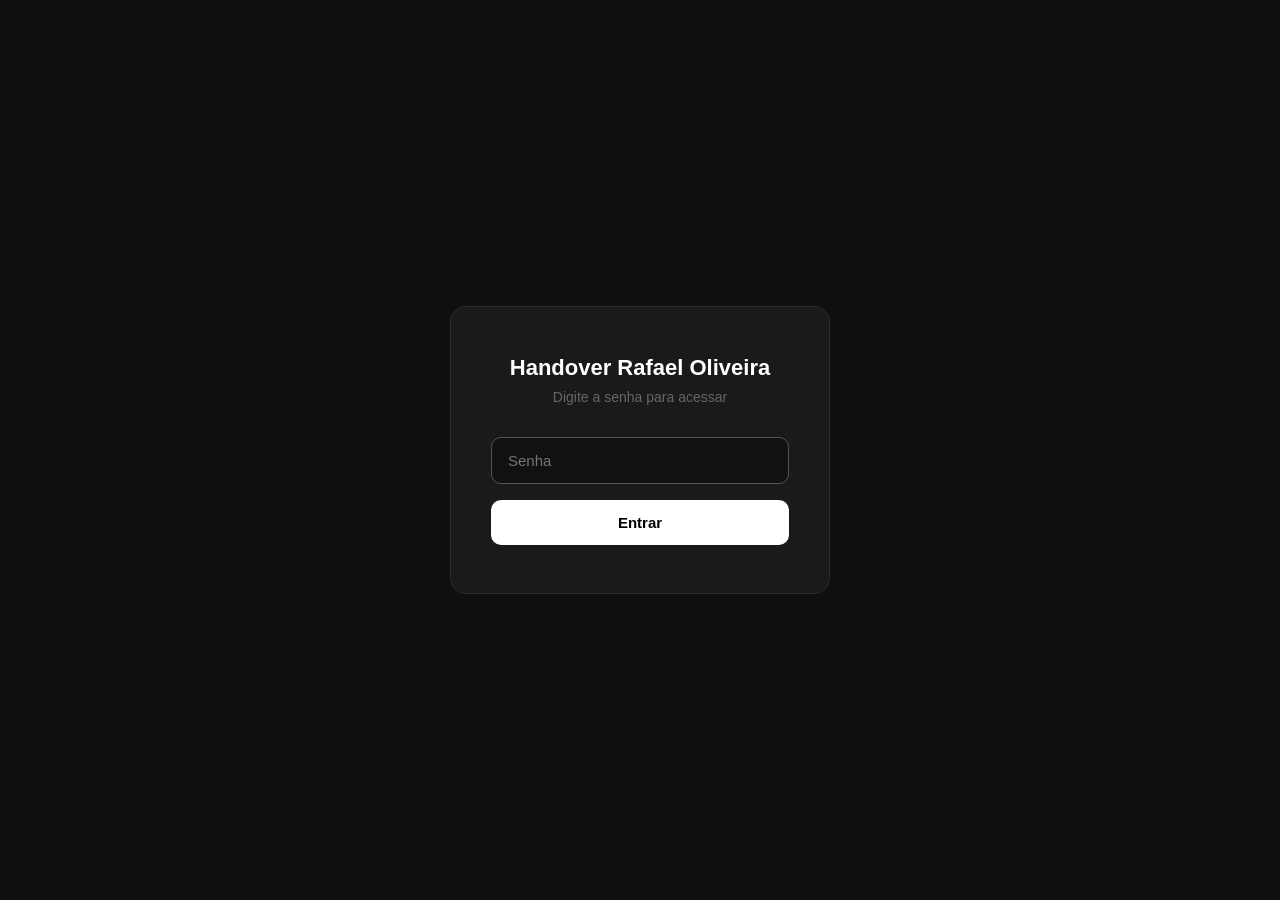
==== commit 642eb3eb: "Fix docs accordion layout — remove extra grid columns" ====
--- a/Handover Hub.html
+++ b/Handover Hub.html
@@ -31,7 +31,7 @@
       <button class="nav-item" data-page="clientes">
         <svg viewBox="0 0 24 24" fill="none" stroke="currentColor"><rect x="3" y="3" width="8" height="8" rx="1.5"/><rect x="13" y="3" width="8" height="8" rx="1.5"/><rect x="3" y="13" width="8" height="8" rx="1.5"/><rect x="13" y="13" width="8" height="8" rx="1.5"/></svg>
         Clientes
-        <span class="count">10</span>
+        <span class="count">9</span>
       </button>
       <button class="nav-item" data-page="time">
         <svg viewBox="0 0 24 24" fill="none" stroke="currentColor"><circle cx="9" cy="8" r="3.2"/><path d="M3.5 20a5.5 5.5 0 0 1 11 0"/><path d="M16 5.2a3.2 3.2 0 0 1 0 5.6"/><path d="M17.5 14.4A5.5 5.5 0 0 1 20.5 20"/></svg>
@@ -73,7 +73,7 @@
       <div class="kpi-grid" style="margin-top:34px;">
         <div class="kpi">
           <div class="tag"><span class="d" style="background:var(--slate)"></span><span>Mapeadas</span></div>
-          <div class="num">10</div>
+          <div class="num">9</div>
           <div class="lbl">Clientes / frentes mapeadas</div>
         </div>
         <div class="kpi">
@@ -90,11 +90,6 @@
           <div class="tag"><span class="d" style="background:var(--amber)"></span><span>Pipeline</span></div>
           <div class="num">1</div>
           <div class="lbl">Aguardando início</div>
-        </div>
-        <div class="kpi">
-          <div class="tag"><span class="d" style="background:var(--violet)"></span><span>Comercial</span></div>
-          <div class="num">1</div>
-          <div class="lbl">Propostas em aberto</div>
         </div>
         <div class="kpi is-alert">
           <div class="tag"><span class="d" style="background:var(--red)"></span><span>Crítico</span></div>
@@ -142,7 +137,7 @@
       <!-- Visão por status -->
       <div class="section-head">
         <h2>Visão por status</h2>
-        <span class="meta">10 FRENTES</span>
+        <span class="meta">9 FRENTES</span>
         <span class="rule"></span>
       </div>
       <div class="status-cols">
@@ -179,15 +174,6 @@
             <li><span class="mk" style="background:var(--amber)"></span>Red Robin</li>
           </ul>
         </div>
-        <div class="scol s-violet">
-          <div class="head">
-            <div class="ttl"><span class="d" style="background:var(--violet)"></span>Proposta</div>
-            <span class="ct">01</span>
-          </div>
-          <ul>
-            <li><span class="mk" style="background:var(--violet)"></span>99 Academy</li>
-          </ul>
-        </div>
       </div>
 
     </section>
@@ -201,11 +187,11 @@
       </div>
 
       <div class="filters" id="filters">
-        <button class="chip active" data-filter="todos">Todos <span class="ct">10</span></button>
+        <button class="chip active" data-filter="todos">Todos <span class="ct">9</span></button>
         <button class="chip" data-filter="execucao">Ativo em execução <span class="ct">3</span></button>
         <button class="chip" data-filter="sustentacao">Sustentação <span class="ct">4</span></button>
         <button class="chip" data-filter="aguardando">Aguardando início <span class="ct">1</span></button>
-        <button class="chip" data-filter="proposta">Proposta <span class="ct">1</span></button>
+        <button class="chip" data-filter="proposta">Proposta <span class="ct">0</span></button>
         <button class="chip" data-filter="risco">Risco alto <span class="ct">1</span></button>
       </div>
 
@@ -266,9 +252,6 @@
               <span class="nm">jussi.com.br</span>
               <span class="sub">Site institucional</span>
             </div>
-            <div class="ah-meta"></div>
-            <div class="ah-meta"></div>
-            <div class="ah-badges"></div>
             <span class="acc-chevron"><svg viewBox="0 0 24 24" fill="none" stroke="currentColor"><polyline points="6 9 12 15 18 9"/></svg></span>
           </div>
           <div class="acc-body">
@@ -295,9 +278,6 @@
               <span class="nm">Administração Geral dos emails Google Jussi</span>
               <span class="sub">Google Workspace</span>
             </div>
-            <div class="ah-meta"></div>
-            <div class="ah-meta"></div>
-            <div class="ah-badges"></div>
             <span class="acc-chevron"><svg viewBox="0 0 24 24" fill="none" stroke="currentColor"><polyline points="6 9 12 15 18 9"/></svg></span>
           </div>
           <div class="acc-body">
@@ -330,9 +310,6 @@
               <span class="nm">Miro</span>
               <span class="sub">Colaboração visual</span>
             </div>
-            <div class="ah-meta"></div>
-            <div class="ah-meta"></div>
-            <div class="ah-badges"></div>
             <span class="acc-chevron"><svg viewBox="0 0 24 24" fill="none" stroke="currentColor"><polyline points="6 9 12 15 18 9"/></svg></span>
           </div>
           <div class="acc-body">
@@ -356,9 +333,6 @@
               <span class="nm">SEMrush</span>
               <span class="sub">SEO &amp; Marketing</span>
             </div>
-            <div class="ah-meta"></div>
-            <div class="ah-meta"></div>
-            <div class="ah-badges"></div>
             <span class="acc-chevron"><svg viewBox="0 0 24 24" fill="none" stroke="currentColor"><polyline points="6 9 12 15 18 9"/></svg></span>
           </div>
           <div class="acc-body">
@@ -381,12 +355,10 @@
             <div class="ah-name">
               <span class="nm">AppTweak</span>
               <span class="sub">ASO &amp; App Intelligence</span>
-            </div>
-            <div class="ah-meta"></div>
-            <div class="ah-meta"></div>
-            <div class="ah-badges">
-              <span class="badge blue"><span class="bd"></span>Potbelly</span>
-              <span class="badge type">Vendida em contrato</span>
+              <div class="ah-badges" style="margin-top:6px;">
+                <span class="badge blue"><span class="bd"></span>Potbelly</span>
+                <span class="badge type">Vendida em contrato</span>
+              </div>
             </div>
             <span class="acc-chevron"><svg viewBox="0 0 24 24" fill="none" stroke="currentColor"><polyline points="6 9 12 15 18 9"/></svg></span>
           </div>
@@ -415,9 +387,6 @@
               <span class="nm">Screaming Frog</span>
               <span class="sub">SEO</span>
             </div>
-            <div class="ah-meta"></div>
-            <div class="ah-meta"></div>
-            <div class="ah-badges"></div>
             <span class="acc-chevron"><svg viewBox="0 0 24 24" fill="none" stroke="currentColor"><polyline points="6 9 12 15 18 9"/></svg></span>
           </div>
           <div class="acc-body">
@@ -439,9 +408,6 @@
               <span class="nm">Buddy.works</span>
               <span class="sub">CI/CD &amp; Deploy</span>
             </div>
-            <div class="ah-meta"></div>
-            <div class="ah-meta"></div>
-            <div class="ah-badges"></div>
             <span class="acc-chevron"><svg viewBox="0 0 24 24" fill="none" stroke="currentColor"><polyline points="6 9 12 15 18 9"/></svg></span>
           </div>
           <div class="acc-body">
@@ -459,9 +425,6 @@
               <span class="nm">AWS Jussi</span>
               <span class="sub">Cloud Infrastructure</span>
             </div>
-            <div class="ah-meta"></div>
-            <div class="ah-meta"></div>
-            <div class="ah-badges"></div>
             <span class="acc-chevron"><svg viewBox="0 0 24 24" fill="none" stroke="currentColor"><polyline points="6 9 12 15 18 9"/></svg></span>
           </div>
           <div class="acc-body">
@@ -479,9 +442,6 @@
               <span class="nm">Bitbucket</span>
               <span class="sub">Repositório de código</span>
             </div>
-            <div class="ah-meta"></div>
-            <div class="ah-meta"></div>
-            <div class="ah-badges"></div>
             <span class="acc-chevron"><svg viewBox="0 0 24 24" fill="none" stroke="currentColor"><polyline points="6 9 12 15 18 9"/></svg></span>
           </div>
           <div class="acc-body">
--- a/styles.css
+++ b/styles.css
@@ -390,6 +390,11 @@
 .acc-item.open .acc-chevron { transform: rotate(180deg); background: var(--accent-soft); }
 .acc-chevron svg { width: 14px; height: 14px; stroke-width: 2.2; }
 
+#docsAccList .acc-head,
+#docsToolsList .acc-head {
+  grid-template-columns: 1fr 32px;
+}
+
 .acc-body { display: none; padding: 0 24px 22px; border-top: 1px solid var(--line); }
 .acc-item.open .acc-body { display: block; }
 .acc-body .ab-grid { display: grid; grid-template-columns: 1fr 1fr; gap: 18px 28px; padding-top: 20px; }
